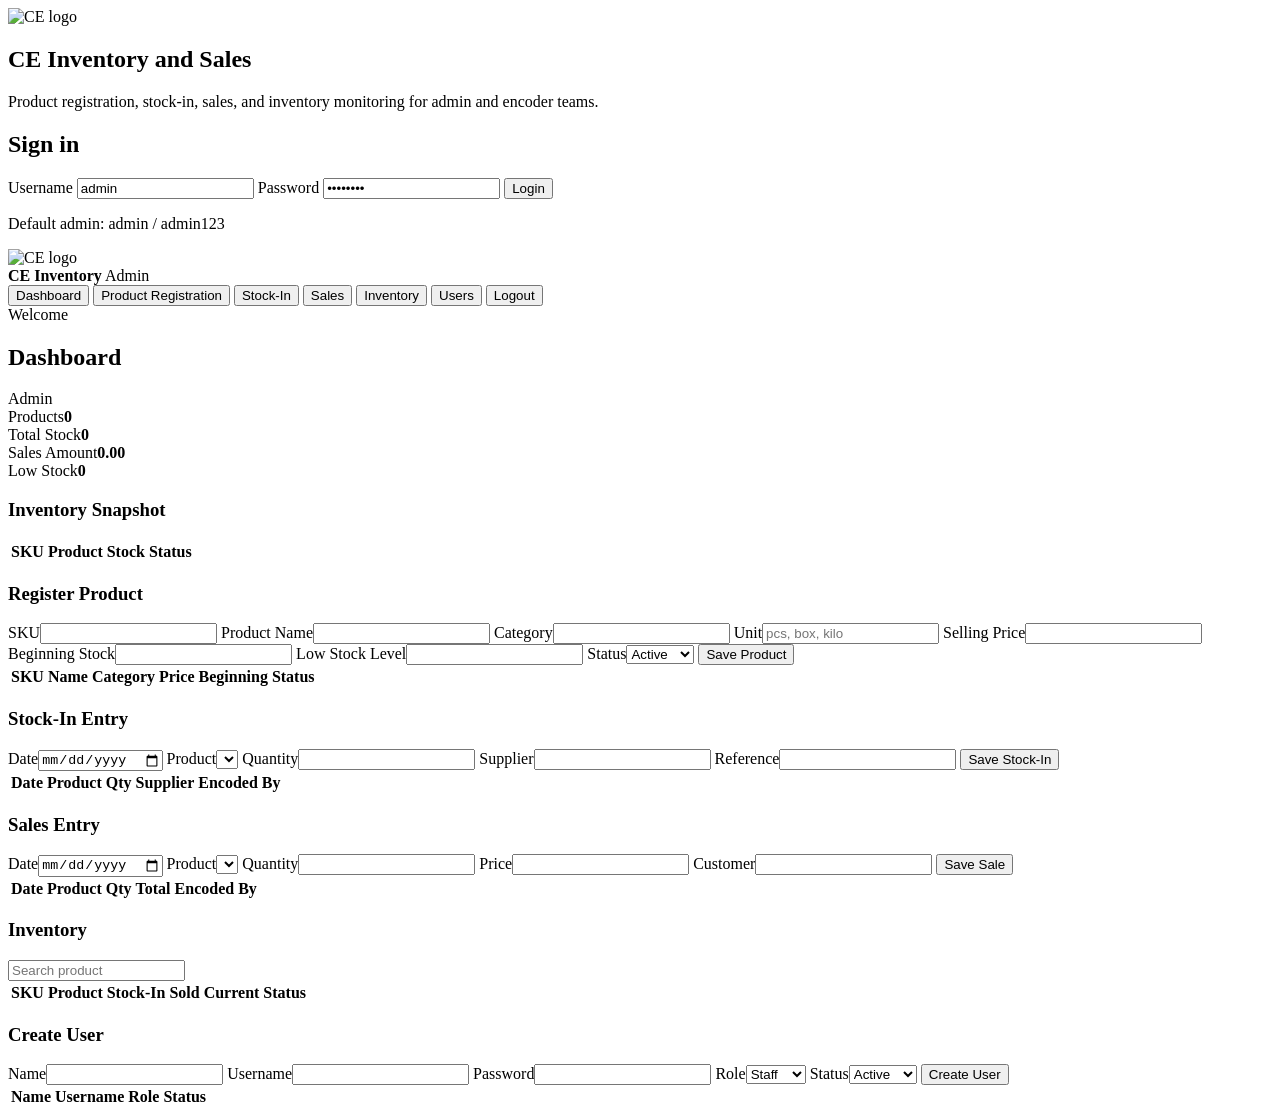
==== Index.html @ 23bf762b "Initial Upload" ====
<!doctype html>
<html>
<head>
  <base target="_top">
  <meta charset="utf-8">
  <meta name="viewport" content="width=device-width, initial-scale=1">
  <title>CE Inventory and Sales</title>
  <?!= include('Styles'); ?>
</head>
<body>
  <main class="app-shell">
    <section class="login-view" id="loginView">
      <div class="brand-panel">
        <img class="brand-mark" src="<?= logoUrl ?>" alt="CE logo">
        <h1>CE Inventory and Sales</h1>
        <p>Product registration, stock-in, sales, and inventory monitoring for admin and encoder teams.</p>
      </div>

      <form class="login-card" id="loginForm">
        <h2>Sign in</h2>
        <label>
          Username
          <input name="username" value="admin" required>
        </label>
        <label>
          Password
          <input name="password" type="password" value="admin123" required>
        </label>
        <button class="btn primary" type="submit">Login</button>
        <p class="form-note">Default admin: admin / admin123</p>
      </form>
    </section>

    <section class="dashboard hidden" id="dashboardView">
      <aside class="sidebar">
        <div class="sidebar-brand">
          <img src="<?= logoUrl ?>" alt="CE logo">
          <div>
            <strong>CE Inventory</strong>
            <span id="roleLabel">Admin</span>
          </div>
        </div>
        <button class="nav-item active" data-view="overview">Dashboard</button>
        <button class="nav-item" data-view="products">Product Registration</button>
        <button class="nav-item" data-view="stock">Stock-In</button>
        <button class="nav-item" data-view="sales">Sales</button>
        <button class="nav-item" data-view="inventory">Inventory</button>
        <button class="nav-item admin-only" data-view="users">Users</button>
        <button class="nav-item logout" id="logoutButton">Logout</button>
      </aside>

      <section class="content">
        <header class="topbar">
          <div>
            <span class="eyebrow">Welcome</span>
            <h2 id="pageTitle">Dashboard</h2>
          </div>
          <div class="user-chip" id="userChip">Admin</div>
        </header>

        <section class="view active" id="overview">
          <div class="stat-grid">
            <article class="stat-card"><span>Products</span><strong id="statProducts">0</strong></article>
            <article class="stat-card green"><span>Total Stock</span><strong id="statStock">0</strong></article>
            <article class="stat-card"><span>Sales Amount</span><strong id="statSales">0.00</strong></article>
            <article class="stat-card alert"><span>Low Stock</span><strong id="statLow">0</strong></article>
          </div>
          <div class="panel">
            <div class="panel-head"><h3>Inventory Snapshot</h3></div>
            <div class="table-wrap">
              <table>
                <thead><tr><th>SKU</th><th>Product</th><th>Stock</th><th>Status</th></tr></thead>
                <tbody id="overviewRows"></tbody>
              </table>
            </div>
          </div>
        </section>

        <section class="view" id="products">
          <div class="panel">
            <div class="panel-head"><h3>Register Product</h3></div>
            <form class="form-grid" id="productForm">
              <label>SKU<input name="sku" required></label>
              <label>Product Name<input name="name" required></label>
              <label>Category<input name="category" required></label>
              <label>Unit<input name="unit" placeholder="pcs, box, kilo" required></label>
              <label>Selling Price<input name="price" type="number" min="0" step="0.01" required></label>
              <label>Beginning Stock<input name="beginningStock" type="number" min="0" required></label>
              <label>Low Stock Level<input name="lowStock" type="number" min="0" required></label>
              <label>Status<select name="status"><option>Active</option><option>Inactive</option></select></label>
              <button class="btn primary" type="submit">Save Product</button>
            </form>
          </div>
          <div class="panel"><div class="table-wrap"><table><thead><tr><th>SKU</th><th>Name</th><th>Category</th><th>Price</th><th>Beginning</th><th>Status</th></tr></thead><tbody id="productRows"></tbody></table></div></div>
        </section>

        <section class="view" id="stock">
          <div class="panel">
            <div class="panel-head"><h3>Stock-In Entry</h3></div>
            <form class="form-grid" id="stockForm">
              <label>Date<input name="date" type="date" required></label>
              <label>Product<select name="productId" required></select></label>
              <label>Quantity<input name="quantity" type="number" min="1" required></label>
              <label>Supplier<input name="supplier"></label>
              <label>Reference<input name="reference"></label>
              <button class="btn green" type="submit">Save Stock-In</button>
            </form>
          </div>
          <div class="panel"><div class="table-wrap"><table><thead><tr><th>Date</th><th>Product</th><th>Qty</th><th>Supplier</th><th>Encoded By</th></tr></thead><tbody id="stockRows"></tbody></table></div></div>
        </section>

        <section class="view" id="sales">
          <div class="panel">
            <div class="panel-head"><h3>Sales Entry</h3></div>
            <form class="form-grid" id="salesForm">
              <label>Date<input name="date" type="date" required></label>
              <label>Product<select name="productId" required></select></label>
              <label>Quantity<input name="quantity" type="number" min="1" required></label>
              <label>Price<input name="price" type="number" min="0" step="0.01"></label>
              <label>Customer<input name="customer"></label>
              <button class="btn primary" type="submit">Save Sale</button>
            </form>
          </div>
          <div class="panel"><div class="table-wrap"><table><thead><tr><th>Date</th><th>Product</th><th>Qty</th><th>Total</th><th>Encoded By</th></tr></thead><tbody id="salesRows"></tbody></table></div></div>
        </section>

        <section class="view" id="inventory">
          <div class="panel">
            <div class="panel-head"><h3>Inventory</h3><input class="search" id="inventorySearch" placeholder="Search product"></div>
            <div class="table-wrap"><table><thead><tr><th>SKU</th><th>Product</th><th>Stock-In</th><th>Sold</th><th>Current</th><th>Status</th></tr></thead><tbody id="inventoryRows"></tbody></table></div>
          </div>
        </section>

        <section class="view" id="users">
          <div class="panel">
            <div class="panel-head"><h3>Create User</h3></div>
            <form class="form-grid" id="userForm">
              <label>Name<input name="name" required></label>
              <label>Username<input name="username" required></label>
              <label>Password<input name="password" type="password" required></label>
              <label>Role<select name="role"><option>Staff</option><option>Admin</option></select></label>
              <label>Status<select name="status"><option>Active</option><option>Inactive</option></select></label>
              <button class="btn primary" type="submit">Create User</button>
            </form>
          </div>
          <div class="panel"><div class="table-wrap"><table><thead><tr><th>Name</th><th>Username</th><th>Role</th><th>Status</th></tr></thead><tbody id="userRows"></tbody></table></div></div>
        </section>
      </section>
    </section>
  </main>
  <div class="toast" id="toast"></div>
  <?!= include('Client'); ?>
</body>
</html>
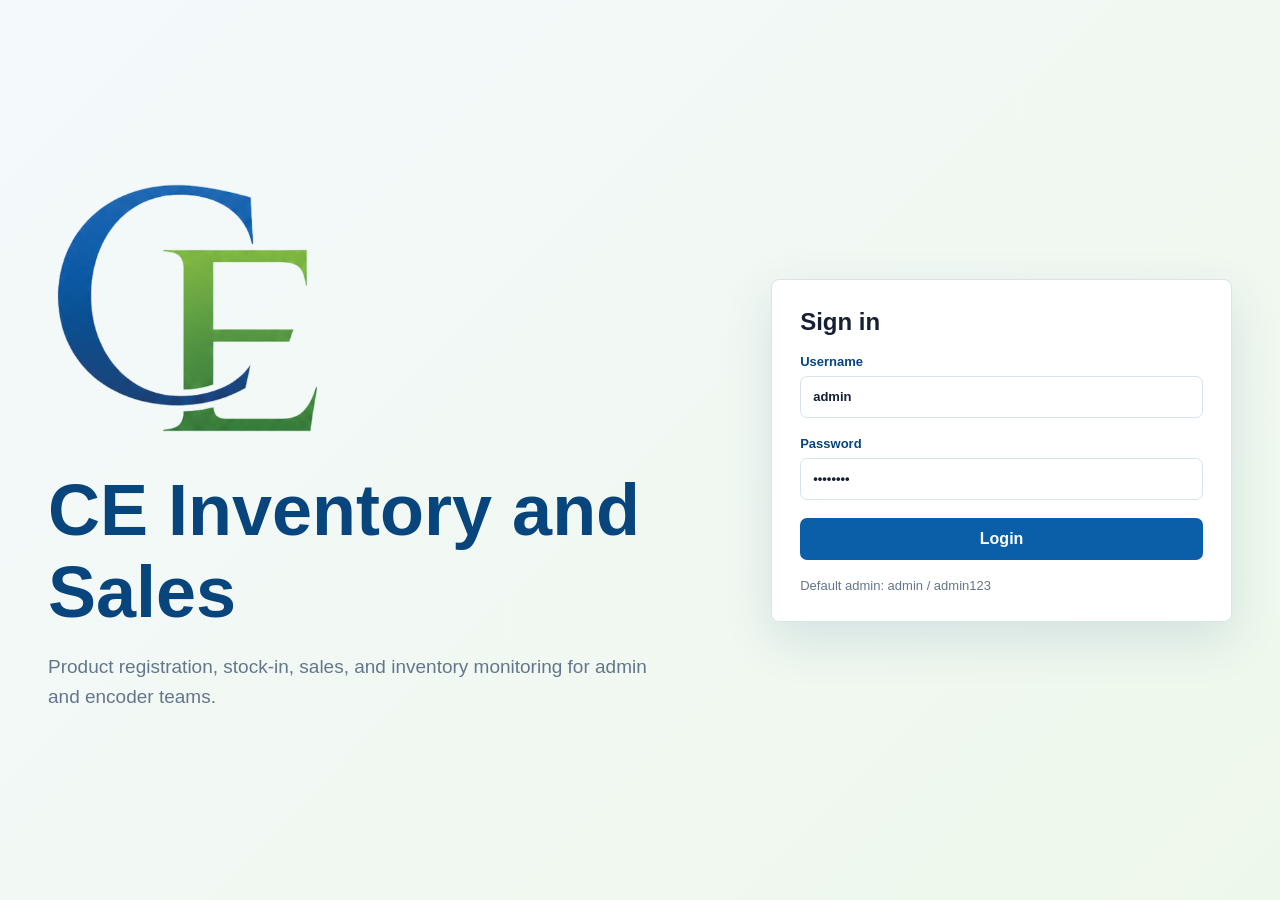
==== commit 7a40d421: "Convert to Github Pages" ====
--- a/Index.html
+++ b/Index.html
@@ -1,17 +1,16 @@
 <!doctype html>
 <html>
 <head>
-  <base target="_top">
   <meta charset="utf-8">
   <meta name="viewport" content="width=device-width, initial-scale=1">
   <title>CE Inventory and Sales</title>
-  <?!= include('Styles'); ?>
+  <link rel="stylesheet" href="styles.css">
 </head>
 <body>
   <main class="app-shell">
     <section class="login-view" id="loginView">
       <div class="brand-panel">
-        <img class="brand-mark" src="<?= logoUrl ?>" alt="CE logo">
+        <img class="brand-mark" src="assets/ce-logo.png" alt="CE logo">
         <h1>CE Inventory and Sales</h1>
         <p>Product registration, stock-in, sales, and inventory monitoring for admin and encoder teams.</p>
       </div>
@@ -34,7 +33,7 @@
     <section class="dashboard hidden" id="dashboardView">
       <aside class="sidebar">
         <div class="sidebar-brand">
-          <img src="<?= logoUrl ?>" alt="CE logo">
+          <img src="assets/ce-logo.png" alt="CE logo">
           <div>
             <strong>CE Inventory</strong>
             <span id="roleLabel">Admin</span>
@@ -80,6 +79,7 @@
           <div class="panel">
             <div class="panel-head"><h3>Register Product</h3></div>
             <form class="form-grid" id="productForm">
+              <input name="id" type="hidden">
               <label>SKU<input name="sku" required></label>
               <label>Product Name<input name="name" required></label>
               <label>Category<input name="category" required></label>
@@ -88,10 +88,11 @@
               <label>Beginning Stock<input name="beginningStock" type="number" min="0" required></label>
               <label>Low Stock Level<input name="lowStock" type="number" min="0" required></label>
               <label>Status<select name="status"><option>Active</option><option>Inactive</option></select></label>
-              <button class="btn primary" type="submit">Save Product</button>
+              <button class="btn primary" type="submit" id="productSubmit">Save Product</button>
+              <button class="btn ghost" type="button" data-reset-form="productForm">Clear</button>
             </form>
           </div>
-          <div class="panel"><div class="table-wrap"><table><thead><tr><th>SKU</th><th>Name</th><th>Category</th><th>Price</th><th>Beginning</th><th>Status</th></tr></thead><tbody id="productRows"></tbody></table></div></div>
+          <div class="panel"><div class="table-wrap"><table><thead><tr><th>SKU</th><th>Name</th><th>Category</th><th>Price</th><th>Beginning</th><th>Status</th><th>Action</th></tr></thead><tbody id="productRows"></tbody></table></div></div>
         </section>
 
         <section class="view" id="stock">
@@ -135,20 +136,22 @@
           <div class="panel">
             <div class="panel-head"><h3>Create User</h3></div>
             <form class="form-grid" id="userForm">
+              <input name="id" type="hidden">
               <label>Name<input name="name" required></label>
               <label>Username<input name="username" required></label>
-              <label>Password<input name="password" type="password" required></label>
+              <label>Password<input name="password" type="password" placeholder="Leave blank to keep current password"></label>
               <label>Role<select name="role"><option>Staff</option><option>Admin</option></select></label>
               <label>Status<select name="status"><option>Active</option><option>Inactive</option></select></label>
-              <button class="btn primary" type="submit">Create User</button>
+              <button class="btn primary" type="submit" id="userSubmit">Create User</button>
+              <button class="btn ghost" type="button" data-reset-form="userForm">Clear</button>
             </form>
           </div>
-          <div class="panel"><div class="table-wrap"><table><thead><tr><th>Name</th><th>Username</th><th>Role</th><th>Status</th></tr></thead><tbody id="userRows"></tbody></table></div></div>
+          <div class="panel"><div class="table-wrap"><table><thead><tr><th>Name</th><th>Username</th><th>Role</th><th>Status</th><th>Action</th></tr></thead><tbody id="userRows"></tbody></table></div></div>
         </section>
       </section>
     </section>
   </main>
   <div class="toast" id="toast"></div>
-  <?!= include('Client'); ?>
+  <script src="app.js"></script>
 </body>
 </html>
--- a/styles.css
+++ b/styles.css
@@ -0,0 +1,266 @@
+:root {
+  --ce-blue: #0b5fa8;
+  --ce-blue-dark: #08457c;
+  --ce-blue-soft: #dceef9;
+  --ce-green: #64b743;
+  --ce-green-dark: #2f7c2d;
+  --ce-green-soft: #e6f4d8;
+  --ink: #162033;
+  --muted: #65758b;
+  --line: #d8e3ec;
+  --surface: #ffffff;
+  --page: #f4f9fc;
+  --danger: #b42318;
+  --warning: #fff4d6;
+  --shadow: 0 18px 50px rgba(8, 69, 124, .12);
+  font-family: Inter, Segoe UI, Roboto, Arial, sans-serif;
+}
+
+* { box-sizing: border-box; }
+body {
+  margin: 0;
+  color: var(--ink);
+  background: linear-gradient(135deg, var(--page), #eef8ea);
+}
+button, input, select { font: inherit; }
+.hidden { display: none !important; }
+
+.app-shell { min-height: 100vh; }
+.login-view {
+  min-height: 100vh;
+  display: grid;
+  grid-template-columns: minmax(0, 1.2fr) minmax(320px, .8fr);
+  gap: 32px;
+  align-items: center;
+  padding: 48px;
+}
+.brand-panel h1 {
+  margin: 20px 0 10px;
+  font-size: clamp(36px, 6vw, 72px);
+  color: var(--ce-blue-dark);
+}
+.brand-panel p {
+  max-width: 620px;
+  color: var(--muted);
+  font-size: 19px;
+  line-height: 1.6;
+}
+.brand-mark { width: min(280px, 58vw); display: block; }
+.login-card, .panel, .stat-card {
+  background: rgba(255, 255, 255, .94);
+  border: 1px solid var(--line);
+  border-radius: 8px;
+  box-shadow: var(--shadow);
+}
+.login-card {
+  padding: 28px;
+  display: grid;
+  gap: 18px;
+}
+h2, h3 { margin: 0; }
+label {
+  display: grid;
+  gap: 7px;
+  color: var(--ce-blue-dark);
+  font-weight: 700;
+  font-size: 13px;
+}
+input, select {
+  width: 100%;
+  min-height: 42px;
+  border: 1px solid var(--line);
+  border-radius: 7px;
+  padding: 10px 12px;
+  color: var(--ink);
+  background: var(--surface);
+  outline: none;
+}
+input:focus, select:focus {
+  border-color: var(--ce-blue);
+  box-shadow: 0 0 0 3px rgba(11, 95, 168, .14);
+}
+.btn, .nav-item {
+  min-height: 42px;
+  border: 1px solid transparent;
+  border-radius: 7px;
+  padding: 10px 14px;
+  cursor: pointer;
+  font-weight: 800;
+}
+.btn.primary {
+  color: #fff;
+  background: var(--ce-blue);
+}
+.btn.green {
+  color: #fff;
+  background: var(--ce-green-dark);
+}
+.btn.ghost {
+  color: var(--ce-blue-dark);
+  background: var(--ce-blue-soft);
+  border-color: var(--line);
+}
+.row-actions {
+  display: flex;
+  gap: 8px;
+}
+.row-action {
+  min-height: 32px;
+  border: 1px solid var(--line);
+  border-radius: 7px;
+  padding: 6px 10px;
+  color: var(--ce-blue-dark);
+  background: #fff;
+  cursor: pointer;
+  font-weight: 800;
+}
+.row-action.danger { color: var(--danger); }
+.btn:hover, .nav-item:hover { filter: brightness(.96); }
+.form-note { margin: 0; color: var(--muted); font-size: 13px; }
+
+.dashboard {
+  min-height: 100vh;
+  display: grid;
+  grid-template-columns: 260px 1fr;
+}
+.sidebar {
+  padding: 18px;
+  background: var(--ce-blue-dark);
+  color: #fff;
+  display: flex;
+  flex-direction: column;
+  gap: 9px;
+}
+.sidebar-brand {
+  display: flex;
+  gap: 12px;
+  align-items: center;
+  padding-bottom: 18px;
+  margin-bottom: 8px;
+  border-bottom: 1px solid rgba(255, 255, 255, .18);
+}
+.sidebar-brand img {
+  width: 52px;
+  height: 52px;
+  object-fit: contain;
+  background: #fff;
+  border-radius: 7px;
+}
+.sidebar-brand span { display: block; color: var(--ce-blue-soft); font-size: 12px; }
+.nav-item {
+  width: 100%;
+  text-align: left;
+  color: #eaf6ff;
+  background: transparent;
+}
+.nav-item.active {
+  color: var(--ce-blue-dark);
+  background: #fff;
+}
+.nav-item.logout {
+  margin-top: auto;
+  color: #fff;
+  background: rgba(255, 255, 255, .12);
+}
+.content { padding: 26px; overflow: auto; }
+.topbar {
+  display: flex;
+  justify-content: space-between;
+  align-items: center;
+  gap: 16px;
+  margin-bottom: 22px;
+}
+.eyebrow { color: var(--ce-green-dark); font-weight: 900; text-transform: uppercase; font-size: 12px; }
+.user-chip {
+  background: var(--ce-green-soft);
+  color: var(--ce-green-dark);
+  border: 1px solid #c9e7bb;
+  border-radius: 7px;
+  padding: 9px 12px;
+  font-weight: 800;
+}
+.view { display: none; }
+.view.active { display: grid; gap: 18px; }
+.stat-grid {
+  display: grid;
+  grid-template-columns: repeat(4, minmax(0, 1fr));
+  gap: 14px;
+}
+.stat-card { padding: 18px; }
+.stat-card span { color: var(--muted); font-weight: 800; font-size: 13px; }
+.stat-card strong { display: block; margin-top: 8px; color: var(--ce-blue-dark); font-size: 32px; }
+.stat-card.green strong { color: var(--ce-green-dark); }
+.stat-card.alert { background: var(--warning); }
+.stat-card.alert strong { color: var(--danger); }
+.panel { overflow: hidden; }
+.panel-head {
+  display: flex;
+  justify-content: space-between;
+  gap: 16px;
+  align-items: center;
+  padding: 16px 18px;
+  border-bottom: 1px solid var(--line);
+}
+.form-grid {
+  display: grid;
+  grid-template-columns: repeat(3, minmax(0, 1fr));
+  gap: 14px;
+  padding: 18px;
+}
+.form-grid .btn { align-self: end; }
+.table-wrap { width: 100%; overflow-x: auto; }
+table {
+  width: 100%;
+  border-collapse: collapse;
+  min-width: 720px;
+}
+th, td {
+  padding: 12px 14px;
+  text-align: left;
+  border-bottom: 1px solid var(--line);
+  white-space: nowrap;
+}
+th {
+  color: var(--ce-blue-dark);
+  background: var(--ce-blue-soft);
+  font-size: 12px;
+  text-transform: uppercase;
+}
+td { color: var(--ink); }
+.badge {
+  display: inline-flex;
+  align-items: center;
+  min-height: 26px;
+  border-radius: 999px;
+  padding: 4px 10px;
+  font-weight: 800;
+  font-size: 12px;
+  background: var(--ce-green-soft);
+  color: var(--ce-green-dark);
+}
+.badge.low { background: #ffe4e0; color: var(--danger); }
+.search { max-width: 260px; }
+.toast {
+  position: fixed;
+  right: 18px;
+  bottom: 18px;
+  max-width: 360px;
+  padding: 12px 14px;
+  border-radius: 8px;
+  color: #fff;
+  background: var(--ce-blue-dark);
+  box-shadow: var(--shadow);
+  opacity: 0;
+  transform: translateY(12px);
+  pointer-events: none;
+  transition: .2s ease;
+}
+.toast.show { opacity: 1; transform: translateY(0); }
+
+@media (max-width: 900px) {
+  .login-view, .dashboard { grid-template-columns: 1fr; }
+  .login-view { padding: 26px; }
+  .sidebar { position: static; }
+  .stat-grid, .form-grid { grid-template-columns: 1fr; }
+  .topbar { align-items: flex-start; flex-direction: column; }
+}
